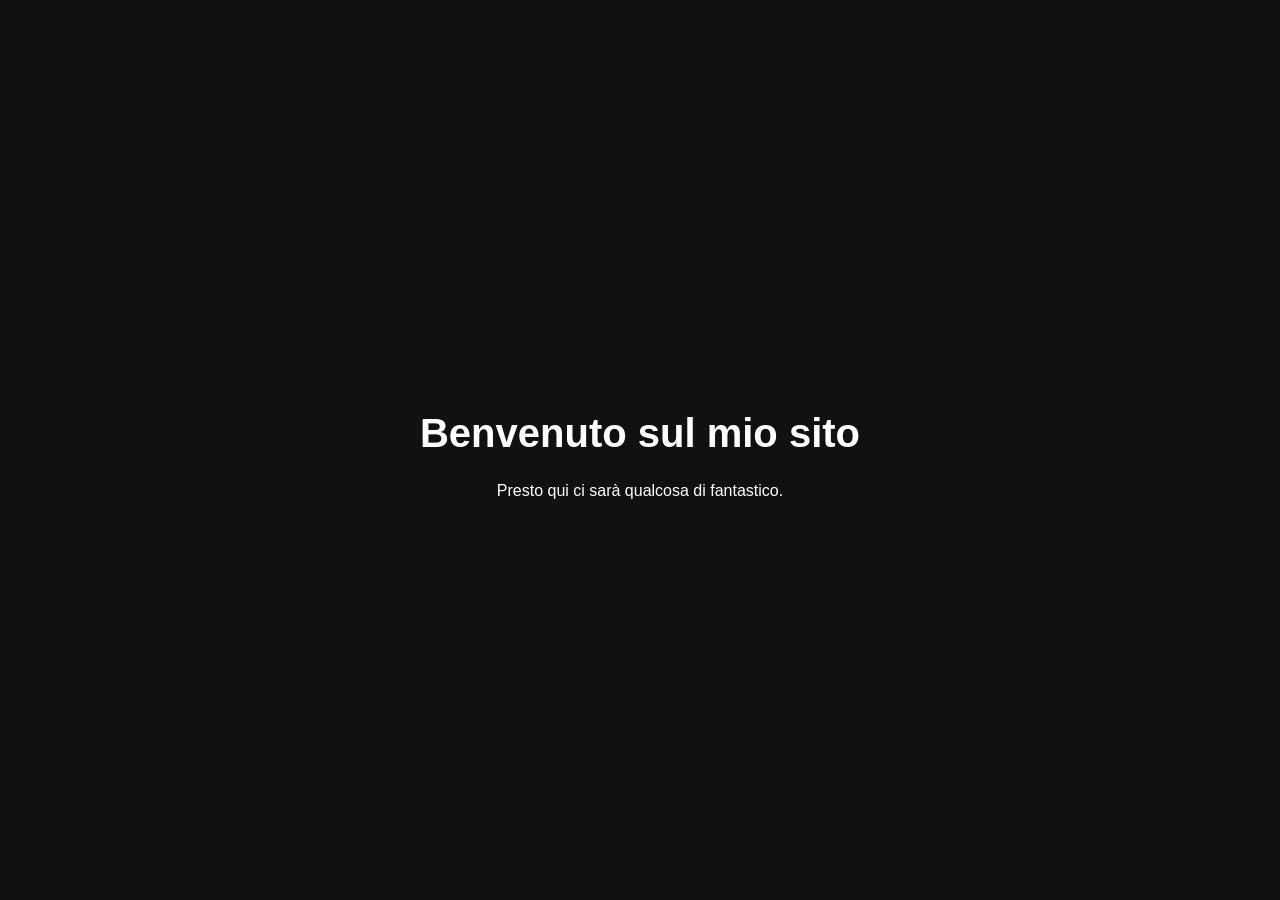
==== index.html @ 270d2cca "Rename 1.html to index.html" ====
<!DOCTYPE html>
<html lang="it">
<head>
  <meta charset="UTF-8">
  <meta name="viewport" content="width=device-width, initial-scale=1.0">
  <title>Il mio sito</title>
  <style>
    body {
      font-family: Arial, sans-serif;
      background-color: #111;
      color: #fff;
      display: flex;
      justify-content: center;
      align-items: center;
      height: 100vh;
      margin: 0;
      text-align: center;
    }
    h1 {
      font-size: 2.5rem;
    }
  </style>
</head>
<body>
  <div>
    <h1>Benvenuto sul mio sito</h1>
    <p>Presto qui ci sarà qualcosa di fantastico.</p>
  </div>
</body>
</html>
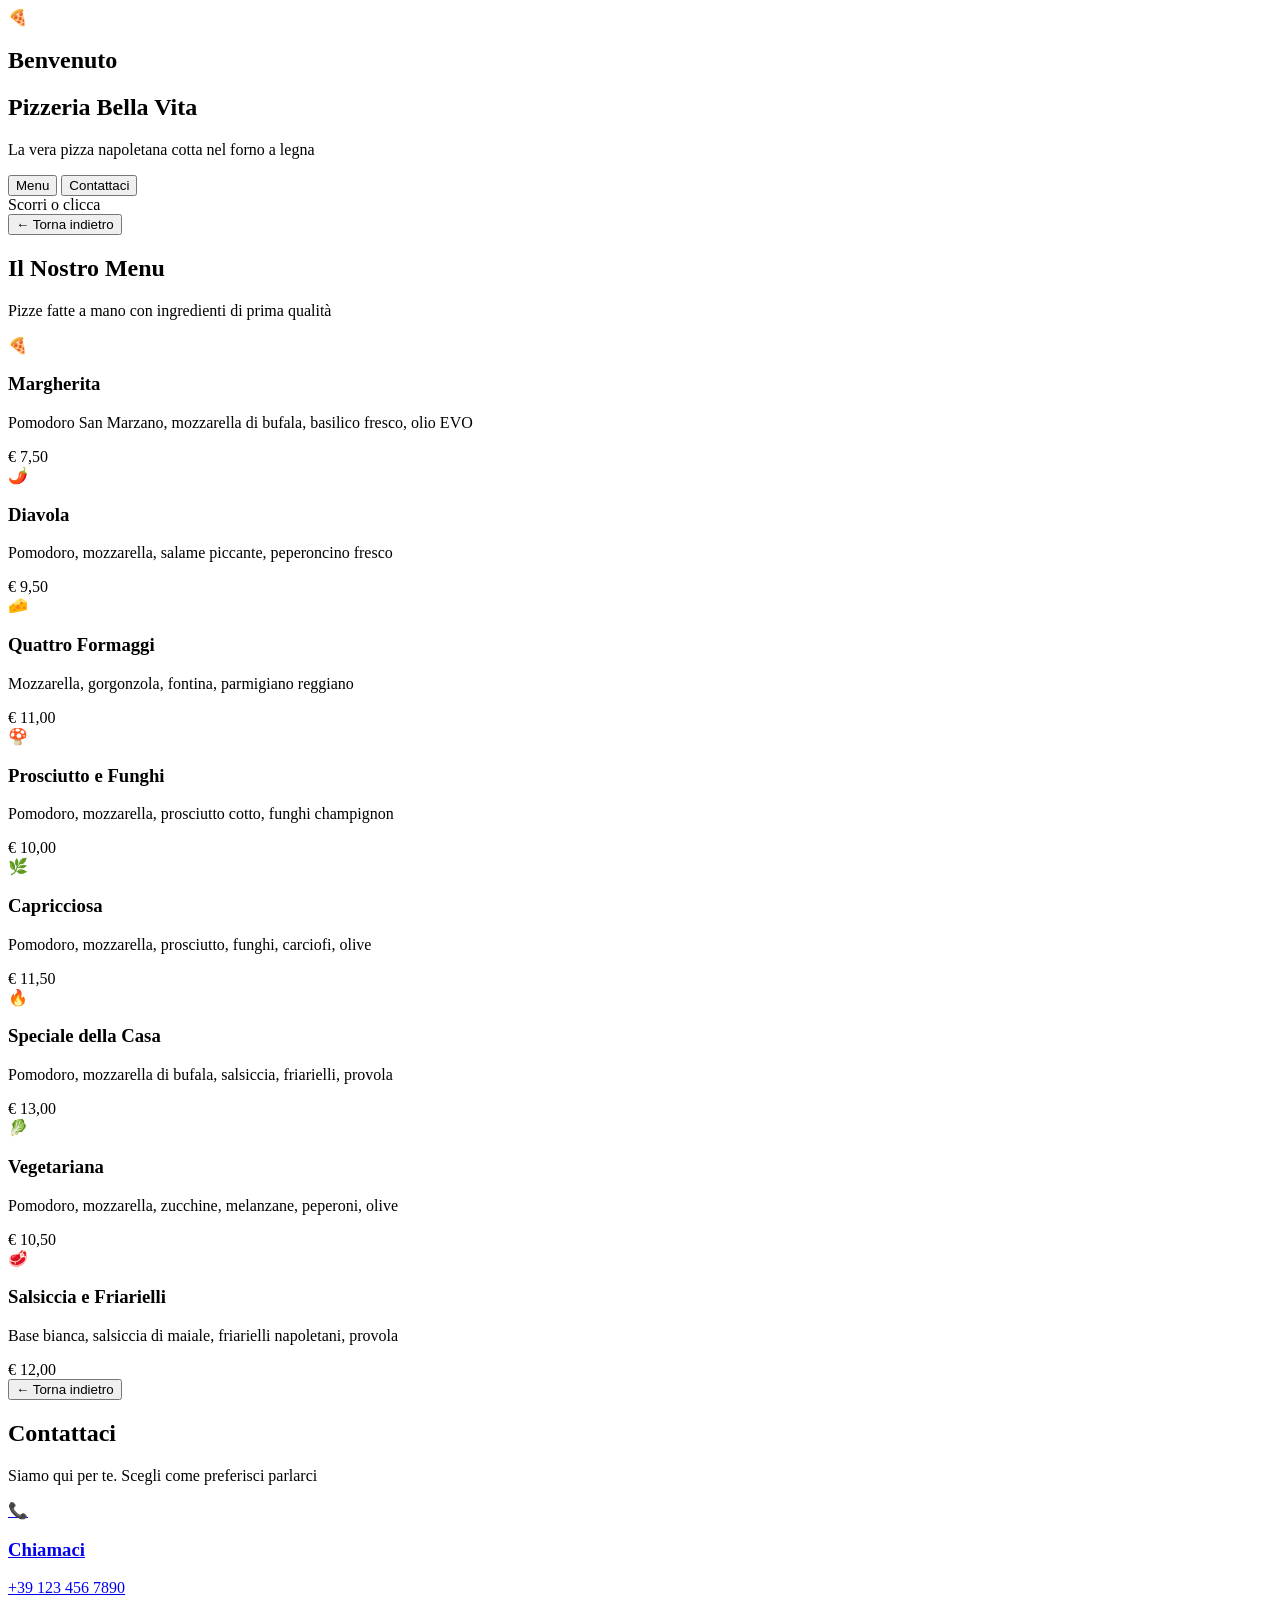
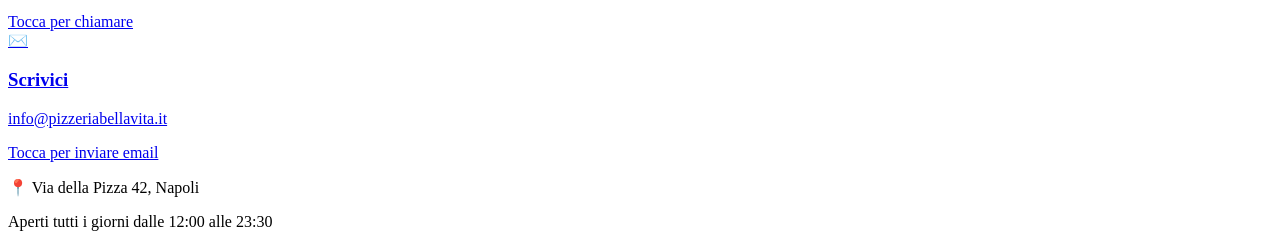
==== commit 693eca73: "Update index.html" ====
--- a/index.html
+++ b/index.html
@@ -1,30 +1,142 @@
 <!DOCTYPE html>
 <html lang="it">
 <head>
-  <meta charset="UTF-8">
-  <meta name="viewport" content="width=device-width, initial-scale=1.0">
-  <title>Il mio sito</title>
-  <style>
-    body {
-      font-family: Arial, sans-serif;
-      background-color: #111;
-      color: #fff;
-      display: flex;
-      justify-content: center;
-      align-items: center;
-      height: 100vh;
-      margin: 0;
-      text-align: center;
-    }
-    h1 {
-      font-size: 2.5rem;
-    }
-  </style>
+    <meta charset="UTF-8">
+    <meta name="viewport" content="width=device-width, initial-scale=1.0">
+    <title>Pizzeria Bella Vita | La vera pizza napoletana</title>
+    <link rel="stylesheet" href="style.css">
+    <link href="https://fonts.googleapis.com/css2?family=Playfair+Display:wght@400;600;700&family=Poppins:wght@300;400;500;600&display=swap" rel="stylesheet">
 </head>
 <body>
-  <div>
-    <h1>Benvenuto sul mio sito</h1>
-    <p>Presto qui ci sarà qualcosa di fantastico.</p>
-  </div>
+    <!-- Particelle di sfondo -->
+    <div class="particles" id="particles"></div>
+
+    <!-- ========== HOME ========== -->
+    <section id="home" class="page active">
+        <div class="home-content">
+            <div class="logo-glow">🍕</div>
+            <h1 class="title">Benvenuto</h1>
+            <h2 class="subtitle">Pizzeria Bella Vita</h2>
+            <p class="tagline">La vera pizza napoletana cotta nel forno a legna</p>
+            
+            <div class="buttons">
+                <button class="btn btn-menu" onclick="showPage('menu')">
+                    <span>Menu</span>
+                </button>
+                <button class="btn btn-contact" onclick="showPage('contact')">
+                    <span>Contattaci</span>
+                </button>
+            </div>
+        </div>
+        
+        <div class="scroll-hint">Scorri o clicca</div>
+    </section>
+
+    <!-- ========== MENU ========== -->
+    <section id="menu" class="page">
+        <div class="page-header">
+            <button class="back-btn" onclick="showPage('home')">← Torna indietro</button>
+            <h1>Il Nostro Menu</h1>
+            <p>Pizze fatte a mano con ingredienti di prima qualità</p>
+        </div>
+
+        <div class="menu-grid">
+            <!-- Pizza 1 -->
+            <div class="pizza-card" style="--delay: 0.1s">
+                <div class="pizza-emoji">🍕</div>
+                <h3>Margherita</h3>
+                <p>Pomodoro San Marzano, mozzarella di bufala, basilico fresco, olio EVO</p>
+                <div class="price">€ 7,50</div>
+            </div>
+
+            <!-- Pizza 2 -->
+            <div class="pizza-card" style="--delay: 0.2s">
+                <div class="pizza-emoji">🌶️</div>
+                <h3>Diavola</h3>
+                <p>Pomodoro, mozzarella, salame piccante, peperoncino fresco</p>
+                <div class="price">€ 9,50</div>
+            </div>
+
+            <!-- Pizza 3 -->
+            <div class="pizza-card" style="--delay: 0.3s">
+                <div class="pizza-emoji">🧀</div>
+                <h3>Quattro Formaggi</h3>
+                <p>Mozzarella, gorgonzola, fontina, parmigiano reggiano</p>
+                <div class="price">€ 11,00</div>
+            </div>
+
+            <!-- Pizza 4 -->
+            <div class="pizza-card" style="--delay: 0.4s">
+                <div class="pizza-emoji">🍄</div>
+                <h3>Prosciutto e Funghi</h3>
+                <p>Pomodoro, mozzarella, prosciutto cotto, funghi champignon</p>
+                <div class="price">€ 10,00</div>
+            </div>
+
+            <!-- Pizza 5 -->
+            <div class="pizza-card" style="--delay: 0.5s">
+                <div class="pizza-emoji">🌿</div>
+                <h3>Capricciosa</h3>
+                <p>Pomodoro, mozzarella, prosciutto, funghi, carciofi, olive</p>
+                <div class="price">€ 11,50</div>
+            </div>
+
+            <!-- Pizza 6 -->
+            <div class="pizza-card" style="--delay: 0.6s">
+                <div class="pizza-emoji">🔥</div>
+                <h3>Speciale della Casa</h3>
+                <p>Pomodoro, mozzarella di bufala, salsiccia, friarielli, provola</p>
+                <div class="price">€ 13,00</div>
+            </div>
+
+            <!-- Pizza 7 -->
+            <div class="pizza-card" style="--delay: 0.7s">
+                <div class="pizza-emoji">🥬</div>
+                <h3>Vegetariana</h3>
+                <p>Pomodoro, mozzarella, zucchine, melanzane, peperoni, olive</p>
+                <div class="price">€ 10,50</div>
+            </div>
+
+            <!-- Pizza 8 -->
+            <div class="pizza-card" style="--delay: 0.8s">
+                <div class="pizza-emoji">🥩</div>
+                <h3>Salsiccia e Friarielli</h3>
+                <p>Base bianca, salsiccia di maiale, friarielli napoletani, provola</p>
+                <div class="price">€ 12,00</div>
+            </div>
+        </div>
+    </section>
+
+    <!-- ========== CONTATTI ========== -->
+    <section id="contact" class="page">
+        <div class="page-header">
+            <button class="back-btn" onclick="showPage('home')">← Torna indietro</button>
+            <h1>Contattaci</h1>
+            <p>Siamo qui per te. Scegli come preferisci parlarci</p>
+        </div>
+
+        <div class="contact-options">
+            <a href="tel:+391234567890" class="contact-card phone">
+                <div class="contact-icon">📞</div>
+                <h3>Chiamaci</h3>
+                <p>+39 123 456 7890</p>
+                <span class="contact-action">Tocca per chiamare</span>
+            </a>
+
+            <a href="mailto:info@pizzeriabellavita.it" class="contact-card email">
+                <div class="contact-icon">✉️</div>
+                <h3>Scrivici</h3>
+                <p>info@pizzeriabellavita.it</p>
+                <span class="contact-action">Tocca per inviare email</span>
+            </a>
+        </div>
+
+        <div class="address">
+            <p>📍 Via della Pizza 42, Napoli</p>
+            <p>Aperti tutti i giorni dalle 12:00 alle 23:30</p>
+        </div>
+    </section>
+
+    <script src="script.js"></script>
 </body>
 </html>
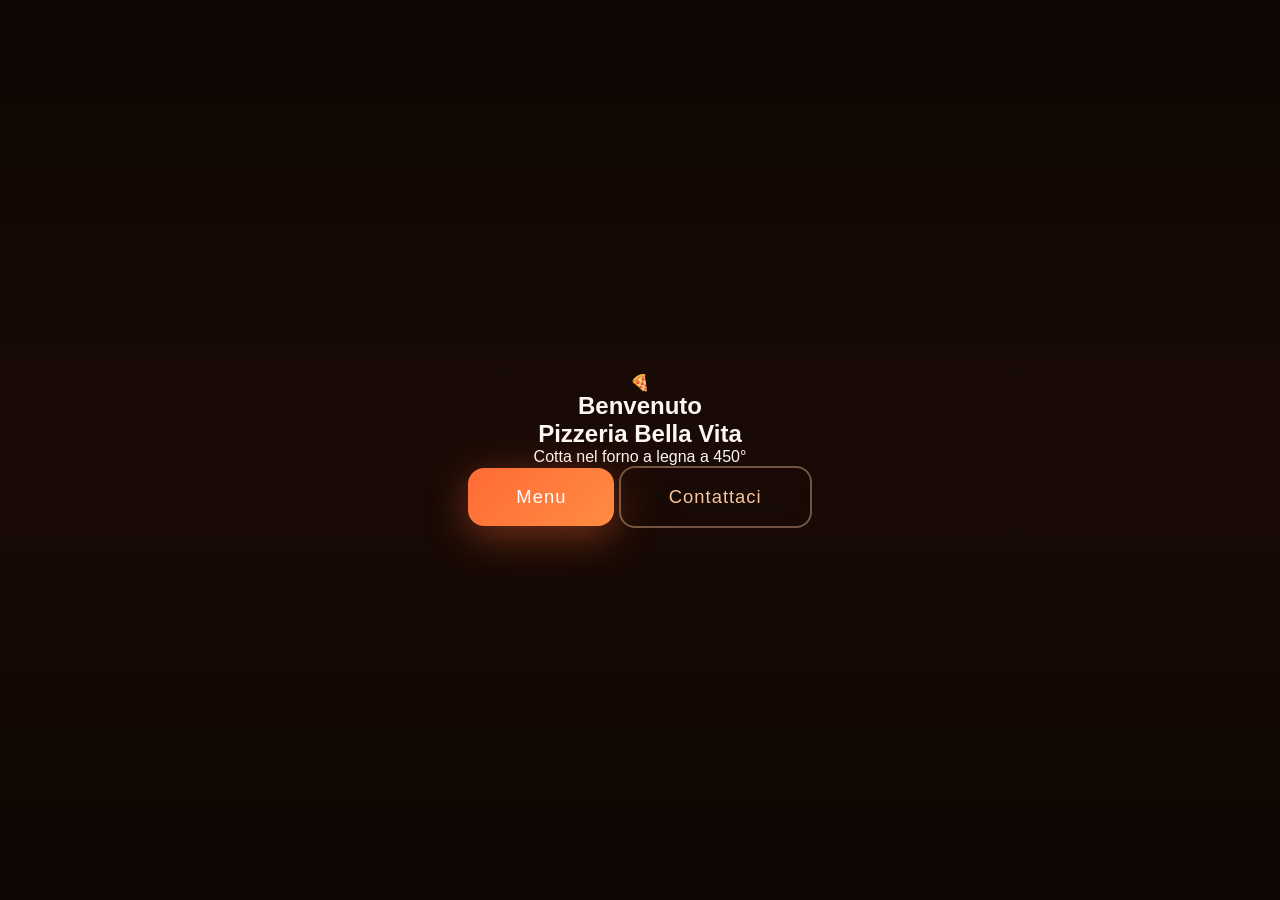
==== commit 1b0d8620: "Update index.html" ====
--- a/index.html
+++ b/index.html
@@ -3,140 +3,35 @@
 <head>
     <meta charset="UTF-8">
     <meta name="viewport" content="width=device-width, initial-scale=1.0">
-    <title>Pizzeria Bella Vita | La vera pizza napoletana</title>
+    <title>Pizzeria Bella Vita | Pizza Napoletana d'Autore</title>
     <link rel="stylesheet" href="style.css">
-    <link href="https://fonts.googleapis.com/css2?family=Playfair+Display:wght@400;600;700&family=Poppins:wght@300;400;500;600&display=swap" rel="stylesheet">
+    <link href="https://fonts.googleapis.com/css2?family=Playfair+Display:wght@500;700;800&family=Outfit:wght@300;400;500;600;700&display=swap" rel="stylesheet">
 </head>
 <body>
-    <!-- Particelle di sfondo -->
+    <!-- Sfondo animato -->
+    <div class="bg-animation"></div>
     <div class="particles" id="particles"></div>
 
     <!-- ========== HOME ========== -->
     <section id="home" class="page active">
-        <div class="home-content">
-            <div class="logo-glow">🍕</div>
-            <h1 class="title">Benvenuto</h1>
-            <h2 class="subtitle">Pizzeria Bella Vita</h2>
-            <p class="tagline">La vera pizza napoletana cotta nel forno a legna</p>
+        <div class="home-wrapper">
+            <div class="logo">🍕</div>
             
-            <div class="buttons">
-                <button class="btn btn-menu" onclick="showPage('menu')">
-                    <span>Menu</span>
-                </button>
-                <button class="btn btn-contact" onclick="showPage('contact')">
-                    <span>Contattaci</span>
-                </button>
-            </div>
-        </div>
-        
-        <div class="scroll-hint">Scorri o clicca</div>
-    </section>
-
-    <!-- ========== MENU ========== -->
-    <section id="menu" class="page">
-        <div class="page-header">
-            <button class="back-btn" onclick="showPage('home')">← Torna indietro</button>
-            <h1>Il Nostro Menu</h1>
-            <p>Pizze fatte a mano con ingredienti di prima qualità</p>
-        </div>
-
-        <div class="menu-grid">
-            <!-- Pizza 1 -->
-            <div class="pizza-card" style="--delay: 0.1s">
-                <div class="pizza-emoji">🍕</div>
-                <h3>Margherita</h3>
-                <p>Pomodoro San Marzano, mozzarella di bufala, basilico fresco, olio EVO</p>
-                <div class="price">€ 7,50</div>
+            <h1 class="main-title">Benvenuto</h1>
+            <h2 class="brand">Pizzeria Bella Vita</h2>
+            
+            <!-- Testo dinamico che cambia -->
+            <div class="dynamic-text">
+                <span id="rotating-text">Cotta nel forno a legna a 450°</span>
             </div>
 
-            <!-- Pizza 2 -->
-            <div class="pizza-card" style="--delay: 0.2s">
-                <div class="pizza-emoji">🌶️</div>
-                <h3>Diavola</h3>
-                <p>Pomodoro, mozzarella, salame piccante, peperoncino fresco</p>
-                <div class="price">€ 9,50</div>
-            </div>
+            <div class="cta-buttons">
+                <button class="btn btn-menu" onclick="goTo('menu')">
+                    <span>Menu</span>
+                    <div class="btn-glow"></div>
+                </button>
+                <button class="btn btn-contact" onclick="goTo('contact')">
+                    <span>Contattaci</span>
+                    <div class="btn-glow"></div>
+                </button>
 
-            <!-- Pizza 3 -->
-            <div class="pizza-card" style="--delay: 0.3s">
-                <div class="pizza-emoji">🧀</div>
-                <h3>Quattro Formaggi</h3>
-                <p>Mozzarella, gorgonzola, fontina, parmigiano reggiano</p>
-                <div class="price">€ 11,00</div>
-            </div>
-
-            <!-- Pizza 4 -->
-            <div class="pizza-card" style="--delay: 0.4s">
-                <div class="pizza-emoji">🍄</div>
-                <h3>Prosciutto e Funghi</h3>
-                <p>Pomodoro, mozzarella, prosciutto cotto, funghi champignon</p>
-                <div class="price">€ 10,00</div>
-            </div>
-
-            <!-- Pizza 5 -->
-            <div class="pizza-card" style="--delay: 0.5s">
-                <div class="pizza-emoji">🌿</div>
-                <h3>Capricciosa</h3>
-                <p>Pomodoro, mozzarella, prosciutto, funghi, carciofi, olive</p>
-                <div class="price">€ 11,50</div>
-            </div>
-
-            <!-- Pizza 6 -->
-            <div class="pizza-card" style="--delay: 0.6s">
-                <div class="pizza-emoji">🔥</div>
-                <h3>Speciale della Casa</h3>
-                <p>Pomodoro, mozzarella di bufala, salsiccia, friarielli, provola</p>
-                <div class="price">€ 13,00</div>
-            </div>
-
-            <!-- Pizza 7 -->
-            <div class="pizza-card" style="--delay: 0.7s">
-                <div class="pizza-emoji">🥬</div>
-                <h3>Vegetariana</h3>
-                <p>Pomodoro, mozzarella, zucchine, melanzane, peperoni, olive</p>
-                <div class="price">€ 10,50</div>
-            </div>
-
-            <!-- Pizza 8 -->
-            <div class="pizza-card" style="--delay: 0.8s">
-                <div class="pizza-emoji">🥩</div>
-                <h3>Salsiccia e Friarielli</h3>
-                <p>Base bianca, salsiccia di maiale, friarielli napoletani, provola</p>
-                <div class="price">€ 12,00</div>
-            </div>
-        </div>
-    </section>
-
-    <!-- ========== CONTATTI ========== -->
-    <section id="contact" class="page">
-        <div class="page-header">
-            <button class="back-btn" onclick="showPage('home')">← Torna indietro</button>
-            <h1>Contattaci</h1>
-            <p>Siamo qui per te. Scegli come preferisci parlarci</p>
-        </div>
-
-        <div class="contact-options">
-            <a href="tel:+391234567890" class="contact-card phone">
-                <div class="contact-icon">📞</div>
-                <h3>Chiamaci</h3>
-                <p>+39 123 456 7890</p>
-                <span class="contact-action">Tocca per chiamare</span>
-            </a>
-
-            <a href="mailto:info@pizzeriabellavita.it" class="contact-card email">
-                <div class="contact-icon">✉️</div>
-                <h3>Scrivici</h3>
-                <p>info@pizzeriabellavita.it</p>
-                <span class="contact-action">Tocca per inviare email</span>
-            </a>
-        </div>
-
-        <div class="address">
-            <p>📍 Via della Pizza 42, Napoli</p>
-            <p>Aperti tutti i giorni dalle 12:00 alle 23:30</p>
-        </div>
-    </section>
-
-    <script src="script.js"></script>
-</body>
-</html>
--- a/style.css
+++ b/style.css
@@ -0,0 +1,455 @@
+* {
+    margin: 0;
+    padding: 0;
+    box-sizing: border-box;
+}
+
+:root {
+    --bg-dark: #0d0603;
+    --bg-card: rgba(255, 255, 255, 0.04);
+    --accent: #ff6b35;
+    --accent-glow: #ff8c42;
+    --gold: #f7c59f;
+    --text: #fff8f0;
+    --text-muted: #c9b8a8;
+}
+
+body {
+    font-family: 'Poppins', sans-serif;
+    background: var(--bg-dark);
+    color: var(--text);
+    overflow-x: hidden;
+    min-height: 100vh;
+}
+
+/* ===== PARTICELLE DI SFONDO ===== */
+.particles {
+    position: fixed;
+    top: 0;
+    left: 0;
+    width: 100%;
+    height: 100%;
+    pointer-events: none;
+    z-index: 0;
+    background: 
+        radial-gradient(circle at 20% 30%, rgba(255, 107, 53, 0.12) 0%, transparent 40%),
+        radial-gradient(circle at 80% 70%, rgba(247, 197, 159, 0.08) 0%, transparent 40%),
+        radial-gradient(circle at 50% 50%, rgba(255, 80, 30, 0.05) 0%, transparent 60%);
+}
+
+/* ===== PAGINE ===== */
+.page {
+    position: fixed;
+    top: 0;
+    left: 0;
+    width: 100%;
+    height: 100%;
+    opacity: 0;
+    visibility: hidden;
+    transform: translateY(30px);
+    transition: all 0.7s cubic-bezier(0.16, 1, 0.3, 1);
+    z-index: 1;
+    overflow-y: auto;
+    padding: 40px 20px;
+}
+
+.page.active {
+    opacity: 1;
+    visibility: visible;
+    transform: translateY(0);
+}
+
+/* ===== HOME ===== */
+#home {
+    display: flex;
+    flex-direction: column;
+    align-items: center;
+    justify-content: center;
+    text-align: center;
+    background: linear-gradient(180deg, #0d0603 0%, #1a0a05 50%, #0d0603 100%);
+}
+
+.home-content {
+    position: relative;
+    z-index: 2;
+    max-width: 700px;
+}
+
+.logo-glow {
+    font-size: 4.5rem;
+    margin-bottom: 20px;
+    animation: float 4s ease-in-out infinite;
+    filter: drop-shadow(0 0 30px rgba(255, 107, 53, 0.6));
+}
+
+@keyframes float {
+    0%, 100% { transform: translateY(0); }
+    50% { transform: translateY(-15px); }
+}
+
+.title {
+    font-family: 'Playfair Display', serif;
+    font-size: clamp(3.5rem, 10vw, 6rem);
+    font-weight: 700;
+    letter-spacing: -1px;
+    background: linear-gradient(135deg, #fff 0%, #f7c59f 50%, #ff6b35 100%);
+    -webkit-background-clip: text;
+    -webkit-text-fill-color: transparent;
+    background-clip: text;
+    margin-bottom: 8px;
+    animation: titleIn 1.2s ease-out;
+}
+
+.subtitle {
+    font-family: 'Playfair Display', serif;
+    font-size: clamp(1.6rem, 4vw, 2.4rem);
+    font-weight: 400;
+    color: var(--gold);
+    margin-bottom: 16px;
+    letter-spacing: 2px;
+    animation: titleIn 1.2s ease-out 0.15s both;
+}
+
+.tagline {
+    font-size: 1.1rem;
+    color: var(--text-muted);
+    margin-bottom: 50px;
+    font-weight: 300;
+    animation: titleIn 1.2s ease-out 0.3s both;
+}
+
+@keyframes titleIn {
+    from {
+        opacity: 0;
+        transform: translateY(30px);
+    }
+    to {
+        opacity: 1;
+        transform: translateY(0);
+    }
+}
+
+/* BOTTONI */
+.buttons {
+    display: flex;
+    gap: 24px;
+    justify-content: center;
+    flex-wrap: wrap;
+    animation: titleIn 1.2s ease-out 0.45s both;
+}
+
+.btn {
+    position: relative;
+    padding: 18px 48px;
+    font-size: 1.15rem;
+    font-weight: 500;
+    letter-spacing: 1px;
+    border: none;
+    border-radius: 16px;
+    cursor: pointer;
+    overflow: hidden;
+    transition: all 0.4s cubic-bezier(0.16, 1, 0.3, 1);
+    font-family: 'Poppins', sans-serif;
+}
+
+.btn span {
+    position: relative;
+    z-index: 2;
+}
+
+.btn-menu {
+    background: linear-gradient(135deg, #ff6b35, #ff8c42);
+    color: white;
+    box-shadow: 0 10px 40px rgba(255, 107, 53, 0.4);
+}
+
+.btn-menu:hover {
+    transform: translateY(-6px) scale(1.05);
+    box-shadow: 0 20px 50px rgba(255, 107, 53, 0.6);
+}
+
+.btn-contact {
+    background: transparent;
+    color: var(--gold);
+    border: 2px solid rgba(247, 197, 159, 0.4);
+    backdrop-filter: blur(10px);
+}
+
+.btn-contact:hover {
+    background: rgba(247, 197, 159, 0.1);
+    border-color: var(--gold);
+    transform: translateY(-6px) scale(1.05);
+    box-shadow: 0 15px 40px rgba(247, 197, 159, 0.2);
+}
+
+.scroll-hint {
+    position: absolute;
+    bottom: 30px;
+    font-size: 0.85rem;
+    color: var(--text-muted);
+    opacity: 0.6;
+    animation: pulse 2s infinite;
+}
+
+@keyframes pulse {
+    0%, 100% { opacity: 0.4; }
+    50% { opacity: 0.8; }
+}
+
+/* ===== MENU PAGE ===== */
+#menu {
+    background: linear-gradient(180deg, #0d0603 0%, #150a06 100%);
+}
+
+.page-header {
+    text-align: center;
+    margin-bottom: 50px;
+    position: relative;
+}
+
+.back-btn {
+    position: absolute;
+    left: 0;
+    top: 0;
+    background: rgba(255, 255, 255, 0.06);
+    border: 1px solid rgba(255, 255, 255, 0.1);
+    color: var(--text);
+    padding: 10px 20px;
+    border-radius: 50px;
+    cursor: pointer;
+    font-size: 0.95rem;
+    transition: all 0.3s ease;
+    backdrop-filter: blur(10px);
+}
+
+.back-btn:hover {
+    background: rgba(255, 107, 53, 0.2);
+    border-color: var(--accent);
+    transform: translateX(-5px);
+}
+
+.page-header h1 {
+    font-family: 'Playfair Display', serif;
+    font-size: clamp(2.5rem, 6vw, 3.8rem);
+    margin-bottom: 10px;
+    background: linear-gradient(135deg, #fff, var(--gold));
+    -webkit-background-clip: text;
+    -webkit-text-fill-color: transparent;
+}
+
+.page-header p {
+    color: var(--text-muted);
+    font-size: 1.1rem;
+}
+
+/* GRIGLIA PIZZE */
+.menu-grid {
+    display: grid;
+    grid-template-columns: repeat(auto-fit, minmax(280px, 1fr));
+    gap: 28px;
+    max-width: 1200px;
+    margin: 0 auto;
+    padding-bottom: 60px;
+}
+
+.pizza-card {
+    background: var(--bg-card);
+    border: 1px solid rgba(255, 255, 255, 0.08);
+    border-radius: 24px;
+    padding: 32px 28px;
+    text-align: center;
+    backdrop-filter: blur(20px);
+    transition: all 0.5s cubic-bezier(0.16, 1, 0.3, 1);
+    animation: cardIn 0.8s ease-out both;
+    animation-delay: var(--delay);
+    position: relative;
+    overflow: hidden;
+}
+
+.pizza-card::before {
+    content: '';
+    position: absolute;
+    top: 0;
+    left: 0;
+    width: 100%;
+    height: 100%;
+    background: linear-gradient(135deg, rgba(255, 107, 53, 0.1), transparent);
+    opacity: 0;
+    transition: opacity 0.4s ease;
+}
+
+.pizza-card:hover {
+    transform: translateY(-12px) scale(1.03);
+    border-color: rgba(255, 107, 53, 0.4);
+    box-shadow: 0 25px 50px rgba(255, 107, 53, 0.15);
+}
+
+.pizza-card:hover::before {
+    opacity: 1;
+}
+
+@keyframes cardIn {
+    from {
+        opacity: 0;
+        transform: translateY(40px);
+    }
+    to {
+        opacity: 1;
+        transform: translateY(0);
+    }
+}
+
+.pizza-emoji {
+    font-size: 3.2rem;
+    margin-bottom: 18px;
+    filter: drop-shadow(0 8px 15px rgba(0,0,0,0.3));
+}
+
+.pizza-card h3 {
+    font-family: 'Playfair Display', serif;
+    font-size: 1.5rem;
+    margin-bottom: 12px;
+    color: #fff;
+}
+
+.pizza-card p {
+    font-size: 0.95rem;
+    color: var(--text-muted);
+    line-height: 1.5;
+    margin-bottom: 20px;
+    min-height: 60px;
+}
+
+.price {
+    font-size: 1.4rem;
+    font-weight: 600;
+    color: var(--accent);
+    letter-spacing: 0.5px;
+}
+
+/* ===== CONTACT PAGE ===== */
+#contact {
+    background: linear-gradient(180deg, #0d0603 0%, #150a06 100%);
+    display: flex;
+    flex-direction: column;
+    align-items: center;
+}
+
+.contact-options {
+    display: flex;
+    gap: 40px;
+    flex-wrap: wrap;
+    justify-content: center;
+    margin-top: 20px;
+    margin-bottom: 60px;
+}
+
+.contact-card {
+    width: 300px;
+    padding: 50px 40px;
+    background: var(--bg-card);
+    border: 1px solid rgba(255, 255, 255, 0.1);
+    border-radius: 28px;
+    text-align: center;
+    text-decoration: none;
+    color: var(--text);
+    backdrop-filter: blur(20px);
+    transition: all 0.5s cubic-bezier(0.16, 1, 0.3, 1);
+    position: relative;
+    overflow: hidden;
+}
+
+.contact-card::after {
+    content: '';
+    position: absolute;
+    inset: 0;
+    background: linear-gradient(135deg, transparent, rgba(255,255,255,0.05));
+    opacity: 0;
+    transition: opacity 0.4s;
+}
+
+.contact-card:hover {
+    transform: translateY(-15px) scale(1.05);
+}
+
+.contact-card.phone:hover {
+    border-color: #4ade80;
+    box-shadow: 0 30px 60px rgba(74, 222, 128, 0.2);
+}
+
+.contact-card.email:hover {
+    border-color: #60a5fa;
+    box-shadow: 0 30px 60px rgba(96, 165, 250, 0.2);
+}
+
+.contact-card:hover::after {
+    opacity: 1;
+}
+
+.contact-icon {
+    font-size: 3.5rem;
+    margin-bottom: 20px;
+}
+
+.contact-card h3 {
+    font-family: 'Playfair Display', serif;
+    font-size: 1.8rem;
+    margin-bottom: 10px;
+}
+
+.contact-card p {
+    color: var(--gold);
+    font-size: 1.1rem;
+    margin-bottom: 25px;
+}
+
+.contact-action {
+    display: inline-block;
+    font-size: 0.9rem;
+    padding: 8px 20px;
+    border-radius: 50px;
+    background: rgba(255, 255, 255, 0.08);
+    color: var(--text-muted);
+    transition: all 0.3s;
+}
+
+.contact-card:hover .contact-action {
+    background: rgba(255, 255, 255, 0.15);
+    color: white;
+}
+
+.address {
+    text-align: center;
+    color: var(--text-muted);
+    font-size: 1rem;
+    line-height: 1.8;
+}
+
+/* ===== RESPONSIVE ===== */
+@media (max-width: 600px) {
+    .back-btn {
+        position: static;
+        margin-bottom: 25px;
+    }
+    
+    .buttons {
+        flex-direction: column;
+        width: 100%;
+        max-width: 280px;
+        margin: 0 auto;
+    }
+    
+    .btn {
+        width: 100%;
+    }
+    
+    .contact-options {
+        flex-direction: column;
+        align-items: center;
+    }
+    
+    .contact-card {
+        width: 100%;
+        max-width: 320px;
+    }
+}
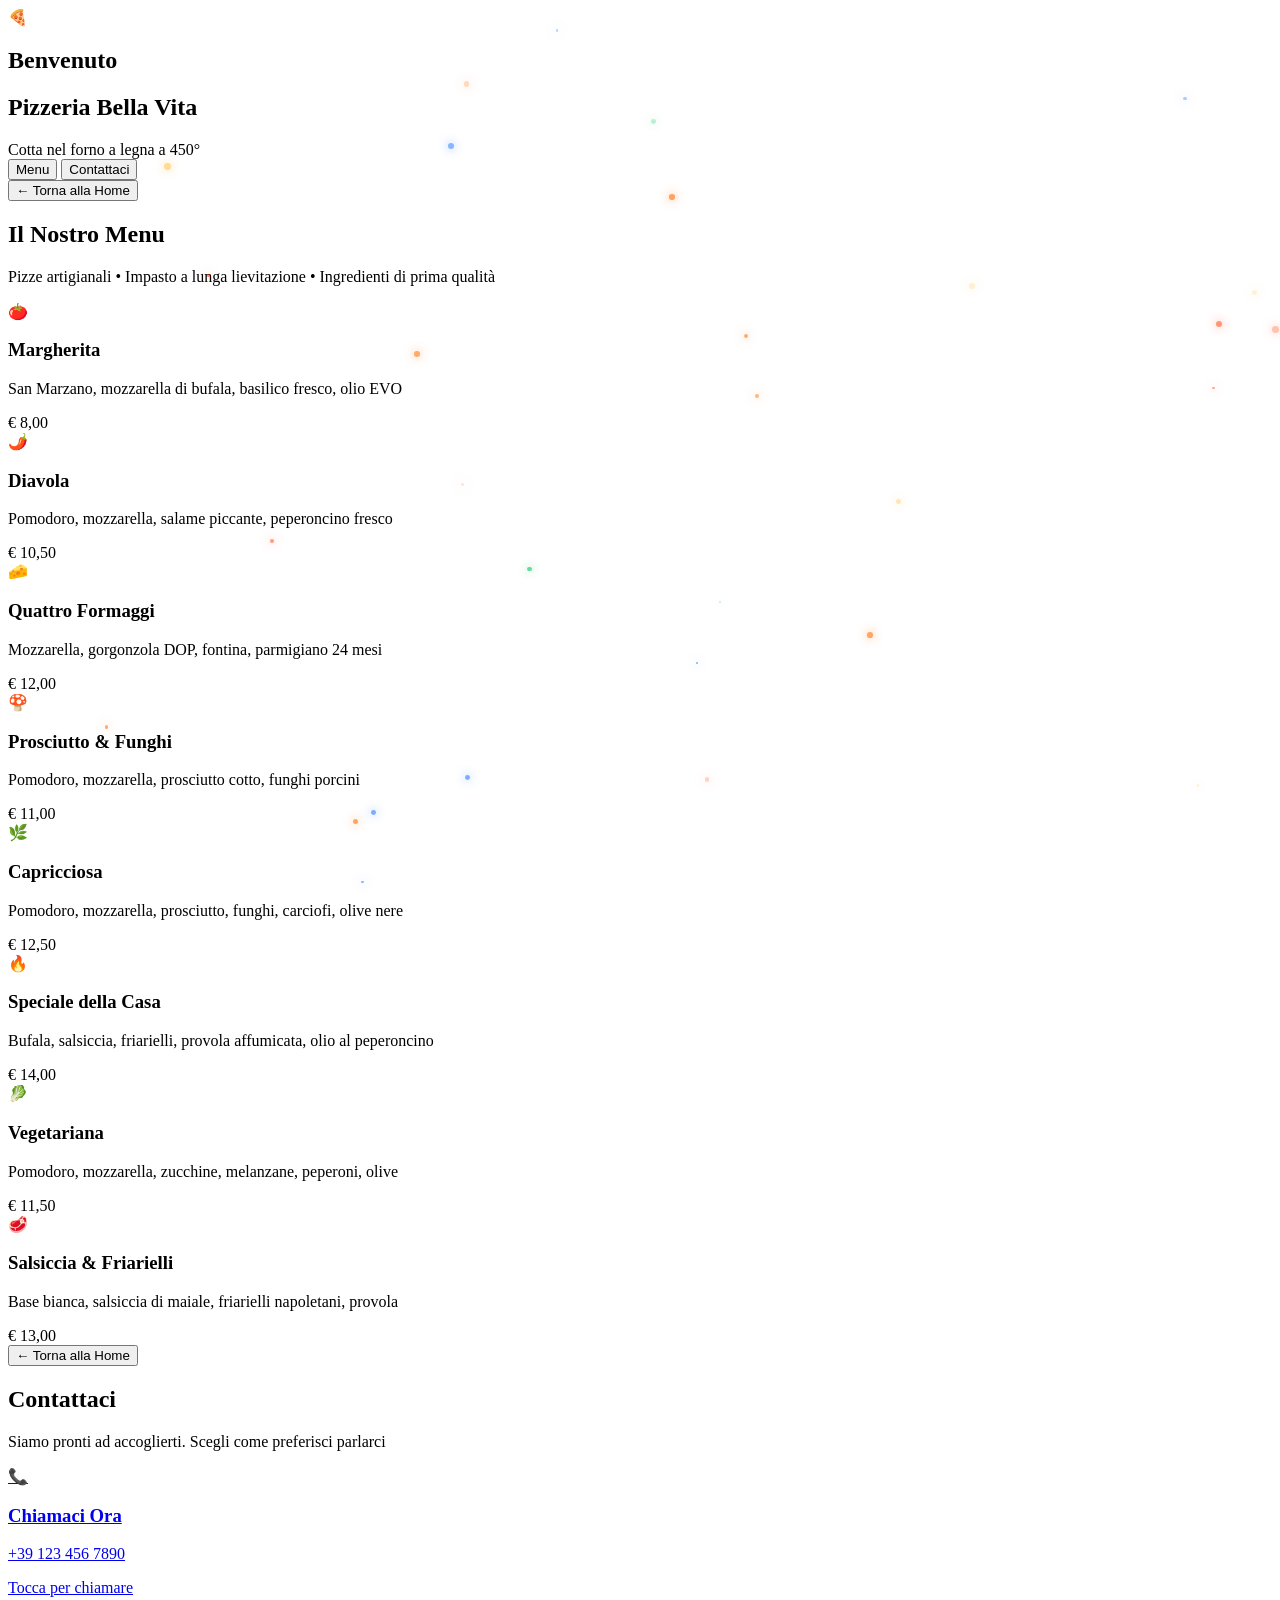
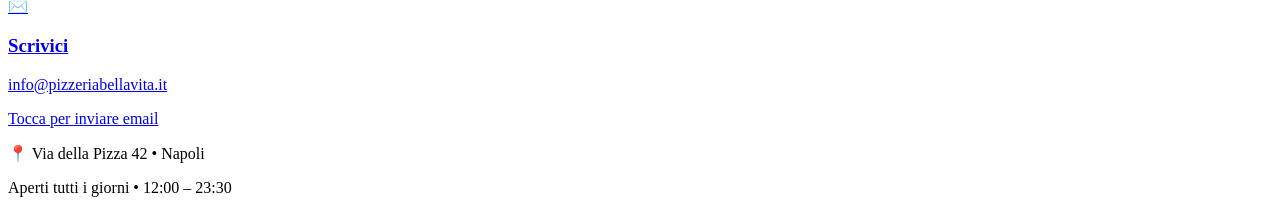
==== commit 2da9df53: "Update index.html" ====
--- a/index.html
+++ b/index.html
@@ -34,4 +34,114 @@
                     <span>Contattaci</span>
                     <div class="btn-glow"></div>
                 </button>
+            </div>
+        </div>
+    </section>
 
+    <!-- ========== MENU ========== -->
+    <section id="menu" class="page">
+        <div class="container">
+            <button class="back" onclick="goTo('home')">← Torna alla Home</button>
+            
+            <div class="section-header">
+                <h1>Il Nostro Menu</h1>
+                <p>Pizze artigianali • Impasto a lunga lievitazione • Ingredienti di prima qualità</p>
+            </div>
+
+            <div class="menu-grid">
+                <div class="card" style="--accent:#FF3D00">
+                    <div class="emoji">🍅</div>
+                    <h3>Margherita</h3>
+                    <p>San Marzano, mozzarella di bufala, basilico fresco, olio EVO</p>
+                    <div class="price">€ 8,00</div>
+                </div>
+
+                <div class="card" style="--accent:#FF6D00">
+                    <div class="emoji">🌶️</div>
+                    <h3>Diavola</h3>
+                    <p>Pomodoro, mozzarella, salame piccante, peperoncino fresco</p>
+                    <div class="price">€ 10,50</div>
+                </div>
+
+                <div class="card" style="--accent:#FFAB00">
+                    <div class="emoji">🧀</div>
+                    <h3>Quattro Formaggi</h3>
+                    <p>Mozzarella, gorgonzola DOP, fontina, parmigiano 24 mesi</p>
+                    <div class="price">€ 12,00</div>
+                </div>
+
+                <div class="card" style="--accent:#00C853">
+                    <div class="emoji">🍄</div>
+                    <h3>Prosciutto & Funghi</h3>
+                    <p>Pomodoro, mozzarella, prosciutto cotto, funghi porcini</p>
+                    <div class="price">€ 11,00</div>
+                </div>
+
+                <div class="card" style="--accent:#AA00FF">
+                    <div class="emoji">🌿</div>
+                    <h3>Capricciosa</h3>
+                    <p>Pomodoro, mozzarella, prosciutto, funghi, carciofi, olive nere</p>
+                    <div class="price">€ 12,50</div>
+                </div>
+
+                <div class="card" style="--accent:#FF1744">
+                    <div class="emoji">🔥</div>
+                    <h3>Speciale della Casa</h3>
+                    <p>Bufala, salsiccia, friarielli, provola affumicata, olio al peperoncino</p>
+                    <div class="price">€ 14,00</div>
+                </div>
+
+                <div class="card" style="--accent:#00B0FF">
+                    <div class="emoji">🥬</div>
+                    <h3>Vegetariana</h3>
+                    <p>Pomodoro, mozzarella, zucchine, melanzane, peperoni, olive</p>
+                    <div class="price">€ 11,50</div>
+                </div>
+
+                <div class="card" style="--accent:#FF9100">
+                    <div class="emoji">🥩</div>
+                    <h3>Salsiccia & Friarielli</h3>
+                    <p>Base bianca, salsiccia di maiale, friarielli napoletani, provola</p>
+                    <div class="price">€ 13,00</div>
+                </div>
+            </div>
+        </div>
+    </section>
+
+    <!-- ========== CONTATTI ========== -->
+    <section id="contact" class="page">
+        <div class="container">
+            <button class="back" onclick="goTo('home')">← Torna alla Home</button>
+            
+            <div class="section-header">
+                <h1>Contattaci</h1>
+                <p>Siamo pronti ad accoglierti. Scegli come preferisci parlarci</p>
+            </div>
+
+            <div class="contact-grid">
+                <a href="tel:+391234567890" class="contact-card phone">
+                    <div class="icon">📞</div>
+                    <h3>Chiamaci Ora</h3>
+                    <p class="number">+39 123 456 7890</p>
+                    <span class="action">Tocca per chiamare</span>
+                </a>
+
+                <a href="mailto:info@pizzeriabellavita.it" class="contact-card email">
+                    <div class="icon">✉️</div>
+                    <h3>Scrivici</h3>
+                    <p class="number">info@pizzeriabellavita.it</p>
+                    <span class="action">Tocca per inviare email</span>
+                </a>
+            </div>
+
+            <div class="info">
+                <p>📍 Via della Pizza 42 • Napoli</p>
+                <p>Aperti tutti i giorni • 12:00 – 23:30</p>
+            </div>
+        </div>
+    </section>
+
+    <script src="script.js"></script>
+</body>
+</html>
+
--- a/style.css
+++ b/style.css
@@ -1,455 +1,36 @@
-* {
-    margin: 0;
-    padding: 0;
-    box-sizing: border-box;
-}
+<!DOCTYPE html>
+<html lang="it">
+<head>
+    <meta charset="UTF-8">
+    <meta name="viewport" content="width=device-width, initial-scale=1.0">
+    <title>Pizzeria Bella Vita | Pizza Napoletana d'Autore</title>
+    <link rel="stylesheet" href="style.css">
+    <link href="https://fonts.googleapis.com/css2?family=Playfair+Display:wght@500;700;800&family=Outfit:wght@300;400;500;600;700&display=swap" rel="stylesheet">
+</head>
+<body>
+    <!-- Sfondo animato -->
+    <div class="bg-animation"></div>
+    <div class="particles" id="particles"></div>
 
-:root {
-    --bg-dark: #0d0603;
-    --bg-card: rgba(255, 255, 255, 0.04);
-    --accent: #ff6b35;
-    --accent-glow: #ff8c42;
-    --gold: #f7c59f;
-    --text: #fff8f0;
-    --text-muted: #c9b8a8;
-}
+    <!-- ========== HOME ========== -->
+    <section id="home" class="page active">
+        <div class="home-wrapper">
+            <div class="logo">🍕</div>
+            
+            <h1 class="main-title">Benvenuto</h1>
+            <h2 class="brand">Pizzeria Bella Vita</h2>
+            
+            <!-- Testo dinamico che cambia -->
+            <div class="dynamic-text">
+                <span id="rotating-text">Cotta nel forno a legna a 450°</span>
+            </div>
 
-body {
-    font-family: 'Poppins', sans-serif;
-    background: var(--bg-dark);
-    color: var(--text);
-    overflow-x: hidden;
-    min-height: 100vh;
-}
-
-/* ===== PARTICELLE DI SFONDO ===== */
-.particles {
-    position: fixed;
-    top: 0;
-    left: 0;
-    width: 100%;
-    height: 100%;
-    pointer-events: none;
-    z-index: 0;
-    background: 
-        radial-gradient(circle at 20% 30%, rgba(255, 107, 53, 0.12) 0%, transparent 40%),
-        radial-gradient(circle at 80% 70%, rgba(247, 197, 159, 0.08) 0%, transparent 40%),
-        radial-gradient(circle at 50% 50%, rgba(255, 80, 30, 0.05) 0%, transparent 60%);
-}
-
-/* ===== PAGINE ===== */
-.page {
-    position: fixed;
-    top: 0;
-    left: 0;
-    width: 100%;
-    height: 100%;
-    opacity: 0;
-    visibility: hidden;
-    transform: translateY(30px);
-    transition: all 0.7s cubic-bezier(0.16, 1, 0.3, 1);
-    z-index: 1;
-    overflow-y: auto;
-    padding: 40px 20px;
-}
-
-.page.active {
-    opacity: 1;
-    visibility: visible;
-    transform: translateY(0);
-}
-
-/* ===== HOME ===== */
-#home {
-    display: flex;
-    flex-direction: column;
-    align-items: center;
-    justify-content: center;
-    text-align: center;
-    background: linear-gradient(180deg, #0d0603 0%, #1a0a05 50%, #0d0603 100%);
-}
-
-.home-content {
-    position: relative;
-    z-index: 2;
-    max-width: 700px;
-}
-
-.logo-glow {
-    font-size: 4.5rem;
-    margin-bottom: 20px;
-    animation: float 4s ease-in-out infinite;
-    filter: drop-shadow(0 0 30px rgba(255, 107, 53, 0.6));
-}
-
-@keyframes float {
-    0%, 100% { transform: translateY(0); }
-    50% { transform: translateY(-15px); }
-}
-
-.title {
-    font-family: 'Playfair Display', serif;
-    font-size: clamp(3.5rem, 10vw, 6rem);
-    font-weight: 700;
-    letter-spacing: -1px;
-    background: linear-gradient(135deg, #fff 0%, #f7c59f 50%, #ff6b35 100%);
-    -webkit-background-clip: text;
-    -webkit-text-fill-color: transparent;
-    background-clip: text;
-    margin-bottom: 8px;
-    animation: titleIn 1.2s ease-out;
-}
-
-.subtitle {
-    font-family: 'Playfair Display', serif;
-    font-size: clamp(1.6rem, 4vw, 2.4rem);
-    font-weight: 400;
-    color: var(--gold);
-    margin-bottom: 16px;
-    letter-spacing: 2px;
-    animation: titleIn 1.2s ease-out 0.15s both;
-}
-
-.tagline {
-    font-size: 1.1rem;
-    color: var(--text-muted);
-    margin-bottom: 50px;
-    font-weight: 300;
-    animation: titleIn 1.2s ease-out 0.3s both;
-}
-
-@keyframes titleIn {
-    from {
-        opacity: 0;
-        transform: translateY(30px);
-    }
-    to {
-        opacity: 1;
-        transform: translateY(0);
-    }
-}
-
-/* BOTTONI */
-.buttons {
-    display: flex;
-    gap: 24px;
-    justify-content: center;
-    flex-wrap: wrap;
-    animation: titleIn 1.2s ease-out 0.45s both;
-}
-
-.btn {
-    position: relative;
-    padding: 18px 48px;
-    font-size: 1.15rem;
-    font-weight: 500;
-    letter-spacing: 1px;
-    border: none;
-    border-radius: 16px;
-    cursor: pointer;
-    overflow: hidden;
-    transition: all 0.4s cubic-bezier(0.16, 1, 0.3, 1);
-    font-family: 'Poppins', sans-serif;
-}
-
-.btn span {
-    position: relative;
-    z-index: 2;
-}
-
-.btn-menu {
-    background: linear-gradient(135deg, #ff6b35, #ff8c42);
-    color: white;
-    box-shadow: 0 10px 40px rgba(255, 107, 53, 0.4);
-}
-
-.btn-menu:hover {
-    transform: translateY(-6px) scale(1.05);
-    box-shadow: 0 20px 50px rgba(255, 107, 53, 0.6);
-}
-
-.btn-contact {
-    background: transparent;
-    color: var(--gold);
-    border: 2px solid rgba(247, 197, 159, 0.4);
-    backdrop-filter: blur(10px);
-}
-
-.btn-contact:hover {
-    background: rgba(247, 197, 159, 0.1);
-    border-color: var(--gold);
-    transform: translateY(-6px) scale(1.05);
-    box-shadow: 0 15px 40px rgba(247, 197, 159, 0.2);
-}
-
-.scroll-hint {
-    position: absolute;
-    bottom: 30px;
-    font-size: 0.85rem;
-    color: var(--text-muted);
-    opacity: 0.6;
-    animation: pulse 2s infinite;
-}
-
-@keyframes pulse {
-    0%, 100% { opacity: 0.4; }
-    50% { opacity: 0.8; }
-}
-
-/* ===== MENU PAGE ===== */
-#menu {
-    background: linear-gradient(180deg, #0d0603 0%, #150a06 100%);
-}
-
-.page-header {
-    text-align: center;
-    margin-bottom: 50px;
-    position: relative;
-}
-
-.back-btn {
-    position: absolute;
-    left: 0;
-    top: 0;
-    background: rgba(255, 255, 255, 0.06);
-    border: 1px solid rgba(255, 255, 255, 0.1);
-    color: var(--text);
-    padding: 10px 20px;
-    border-radius: 50px;
-    cursor: pointer;
-    font-size: 0.95rem;
-    transition: all 0.3s ease;
-    backdrop-filter: blur(10px);
-}
-
-.back-btn:hover {
-    background: rgba(255, 107, 53, 0.2);
-    border-color: var(--accent);
-    transform: translateX(-5px);
-}
-
-.page-header h1 {
-    font-family: 'Playfair Display', serif;
-    font-size: clamp(2.5rem, 6vw, 3.8rem);
-    margin-bottom: 10px;
-    background: linear-gradient(135deg, #fff, var(--gold));
-    -webkit-background-clip: text;
-    -webkit-text-fill-color: transparent;
-}
-
-.page-header p {
-    color: var(--text-muted);
-    font-size: 1.1rem;
-}
-
-/* GRIGLIA PIZZE */
-.menu-grid {
-    display: grid;
-    grid-template-columns: repeat(auto-fit, minmax(280px, 1fr));
-    gap: 28px;
-    max-width: 1200px;
-    margin: 0 auto;
-    padding-bottom: 60px;
-}
-
-.pizza-card {
-    background: var(--bg-card);
-    border: 1px solid rgba(255, 255, 255, 0.08);
-    border-radius: 24px;
-    padding: 32px 28px;
-    text-align: center;
-    backdrop-filter: blur(20px);
-    transition: all 0.5s cubic-bezier(0.16, 1, 0.3, 1);
-    animation: cardIn 0.8s ease-out both;
-    animation-delay: var(--delay);
-    position: relative;
-    overflow: hidden;
-}
-
-.pizza-card::before {
-    content: '';
-    position: absolute;
-    top: 0;
-    left: 0;
-    width: 100%;
-    height: 100%;
-    background: linear-gradient(135deg, rgba(255, 107, 53, 0.1), transparent);
-    opacity: 0;
-    transition: opacity 0.4s ease;
-}
-
-.pizza-card:hover {
-    transform: translateY(-12px) scale(1.03);
-    border-color: rgba(255, 107, 53, 0.4);
-    box-shadow: 0 25px 50px rgba(255, 107, 53, 0.15);
-}
-
-.pizza-card:hover::before {
-    opacity: 1;
-}
-
-@keyframes cardIn {
-    from {
-        opacity: 0;
-        transform: translateY(40px);
-    }
-    to {
-        opacity: 1;
-        transform: translateY(0);
-    }
-}
-
-.pizza-emoji {
-    font-size: 3.2rem;
-    margin-bottom: 18px;
-    filter: drop-shadow(0 8px 15px rgba(0,0,0,0.3));
-}
-
-.pizza-card h3 {
-    font-family: 'Playfair Display', serif;
-    font-size: 1.5rem;
-    margin-bottom: 12px;
-    color: #fff;
-}
-
-.pizza-card p {
-    font-size: 0.95rem;
-    color: var(--text-muted);
-    line-height: 1.5;
-    margin-bottom: 20px;
-    min-height: 60px;
-}
-
-.price {
-    font-size: 1.4rem;
-    font-weight: 600;
-    color: var(--accent);
-    letter-spacing: 0.5px;
-}
-
-/* ===== CONTACT PAGE ===== */
-#contact {
-    background: linear-gradient(180deg, #0d0603 0%, #150a06 100%);
-    display: flex;
-    flex-direction: column;
-    align-items: center;
-}
-
-.contact-options {
-    display: flex;
-    gap: 40px;
-    flex-wrap: wrap;
-    justify-content: center;
-    margin-top: 20px;
-    margin-bottom: 60px;
-}
-
-.contact-card {
-    width: 300px;
-    padding: 50px 40px;
-    background: var(--bg-card);
-    border: 1px solid rgba(255, 255, 255, 0.1);
-    border-radius: 28px;
-    text-align: center;
-    text-decoration: none;
-    color: var(--text);
-    backdrop-filter: blur(20px);
-    transition: all 0.5s cubic-bezier(0.16, 1, 0.3, 1);
-    position: relative;
-    overflow: hidden;
-}
-
-.contact-card::after {
-    content: '';
-    position: absolute;
-    inset: 0;
-    background: linear-gradient(135deg, transparent, rgba(255,255,255,0.05));
-    opacity: 0;
-    transition: opacity 0.4s;
-}
-
-.contact-card:hover {
-    transform: translateY(-15px) scale(1.05);
-}
-
-.contact-card.phone:hover {
-    border-color: #4ade80;
-    box-shadow: 0 30px 60px rgba(74, 222, 128, 0.2);
-}
-
-.contact-card.email:hover {
-    border-color: #60a5fa;
-    box-shadow: 0 30px 60px rgba(96, 165, 250, 0.2);
-}
-
-.contact-card:hover::after {
-    opacity: 1;
-}
-
-.contact-icon {
-    font-size: 3.5rem;
-    margin-bottom: 20px;
-}
-
-.contact-card h3 {
-    font-family: 'Playfair Display', serif;
-    font-size: 1.8rem;
-    margin-bottom: 10px;
-}
-
-.contact-card p {
-    color: var(--gold);
-    font-size: 1.1rem;
-    margin-bottom: 25px;
-}
-
-.contact-action {
-    display: inline-block;
-    font-size: 0.9rem;
-    padding: 8px 20px;
-    border-radius: 50px;
-    background: rgba(255, 255, 255, 0.08);
-    color: var(--text-muted);
-    transition: all 0.3s;
-}
-
-.contact-card:hover .contact-action {
-    background: rgba(255, 255, 255, 0.15);
-    color: white;
-}
-
-.address {
-    text-align: center;
-    color: var(--text-muted);
-    font-size: 1rem;
-    line-height: 1.8;
-}
-
-/* ===== RESPONSIVE ===== */
-@media (max-width: 600px) {
-    .back-btn {
-        position: static;
-        margin-bottom: 25px;
-    }
-    
-    .buttons {
-        flex-direction: column;
-        width: 100%;
-        max-width: 280px;
-        margin: 0 auto;
-    }
-    
-    .btn {
-        width: 100%;
-    }
-    
-    .contact-options {
-        flex-direction: column;
-        align-items: center;
-    }
-    
-    .contact-card {
-        width: 100%;
-        max-width: 320px;
-    }
-}
+            <div class="cta-buttons">
+                <button class="btn btn-menu" onclick="goTo('menu')">
+                    <span>Menu</span>
+                    <div class="btn-glow"></div>
+                </button>
+                <button class="btn btn-contact" onclick="goTo('contact')">
+                    <span>Contattaci</span>
+                    <div class="btn-glow"></div>
+                </button>
